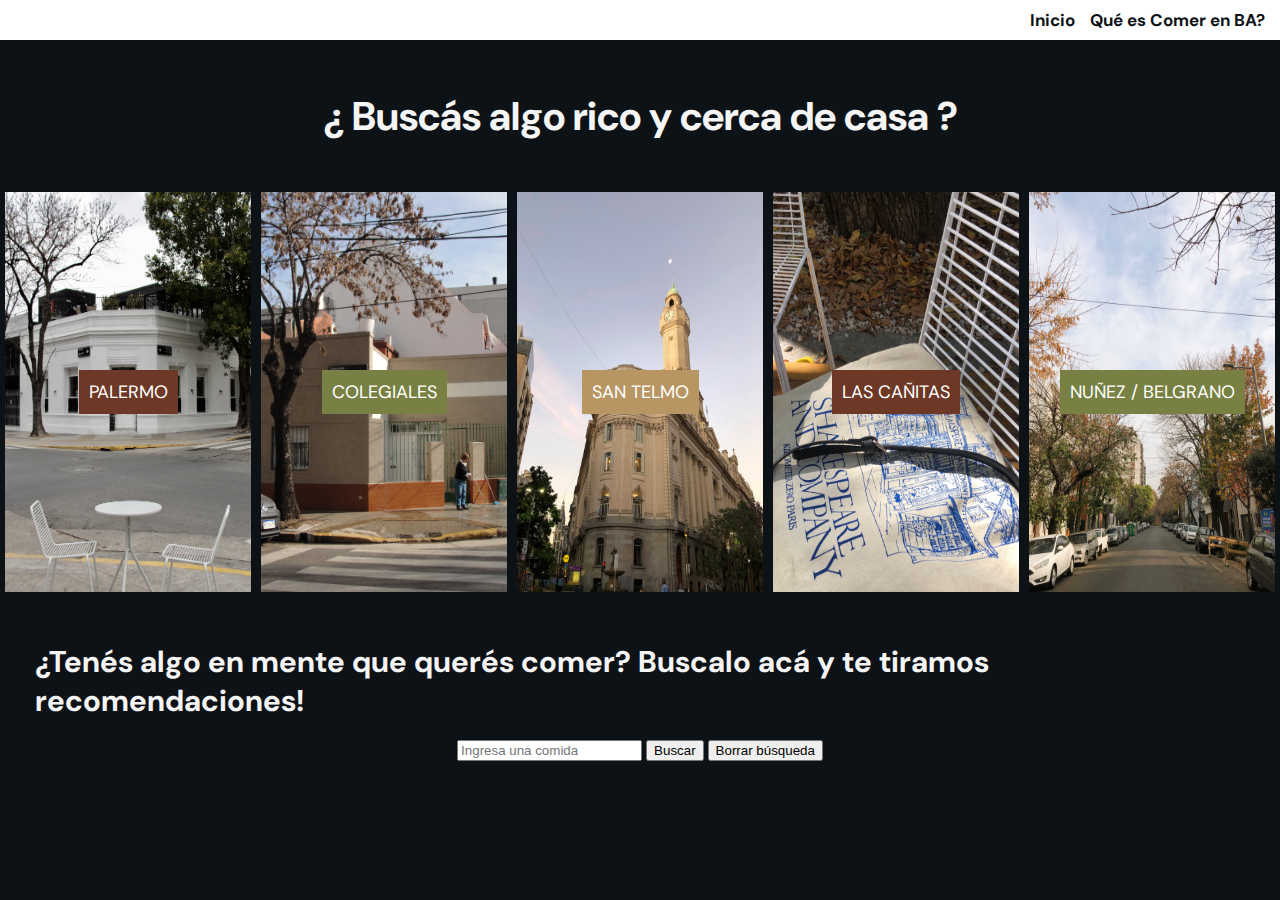
==== Barrio/barrio.html @ 228838a5 "Buscador opciones" ====
<!-- Restaurantes -->
<!DOCTYPE html>
<html lang="en">
<head>
    <link href="https://cdn.jsdelivr.net/npm/bootstrap@5.3.0-alpha3/dist/css/bootstrap.min.css" rel="stylesheet" integrity="sha384-KK94CHFLLe+nY2dmCWGMq91rCGa5gtU4mk92HdvYe+M/SXH301p5ILy+dN9+nJOZ" crossorigin="anonymous">
    <script src="https://cdn.jsdelivr.net/npm/bootstrap@5.3.0-alpha3/dist/js/bootstrap.bundle.min.js" integrity="sha384-ENjdO4Dr2bkBIFxQpeoTz1HIcje39Wm4jDKdf19U8gI4ddQ3GYNS7NTKfAdVQSZe" crossorigin="anonymous"></script>
    <link rel="stylesheet" href="barrio.css">
    <link rel="preconnect" href="https://fonts.googleapis.com">
    <link rel="preconnect" href="https://fonts.gstatic.com" crossorigin>
    <link href="https://fonts.googleapis.com/css2?family=DM+Sans&display=swap" rel="stylesheet">
    <link href="https://fonts.googleapis.com/css2?family=DM+Serif+Display&display=swap" rel="stylesheet">
    <meta charset="UTF-8">
    <meta http-equiv="X-UA-Compatible" content="IE=edge">
    <meta name="viewport" content="width=device-width, initial-scale=1.0">
    <title>Comer en BA</title>
    <script src="script.js"></script>
</head>
<body>
    <div class="menu">
        <a href="/index.html" id="textoMenu"><b>Inicio</b></a>
        <a href="/Info/info.html" id="textoMenu"><b>Qué es Comer en BA?</b></a>
    </div> 
    <div class="titulo"><b>¿ Buscás algo rico y cerca de casa ?</b></div>
    <div class="fotos">
        <div class="foto">
            <img id="img" src="imagenes/Palermo.jpg" alt="Palermo">
            <div class="arriba"><a id="formato" href="./Palermo/palermo.html"><p style="background-color: #6D3826; padding: 10px;">PALERMO</p></a></div>
        </div>
        <div class="foto">
            <img id="img" src="imagenes/Colegiales.jpg" alt="Colegiales">
            <div class="arriba"><a id="formato" href="./Colegiales/colegiales.html"><p style="background-color: #788143; padding: 10px;">COLEGIALES</p></a></div>
        </div>
        <div class="foto">
            <img id="img" src="imagenes/San Telmo.jpg" alt="San Telmo">
            <div class="arriba"><a id="formato" href="./San Telmo/STelmo.html"><p style="background-color: #B89663; padding: 10px;">SAN TELMO</p></a></div>
        </div>
        <div class="foto">
            <img id="img" src="imagenes/Cañitas.jpg" alt="Cañitas">
            <div class="arriba"><a id="formato" href="./Las Cañitas/cañitas.html"><p style="background-color:#6D3826; padding: 10px;">LAS CAÑITAS</p></a></div>
        </div>
        <div class="foto">
            <img id="img" src="imagenes/Nuñez-Belgrano.jpg" alt="Nuñez/Belgrano">
            <div class="arriba"><a id="formato" href="./Nuñez-Belgrano/nuñez-bel.html"><p style="background-color: #788143; padding: 10px;">NUÑEZ / BELGRANO</p></a></div>
        </div>
    </div>
    <div class="buscador">
        <div id="textoB"><b>¿Tenés algo en mente que querés comer? Buscalo acá y te tiramos recomendaciones!</b></div>
        <div>
            <input type="text" id="inputComida" placeholder="Ingresa una comida">
            <button onclick="sugerirLugarComida()">Buscar</button>
            <button onclick="BorrarBúsqueda()">Borrar búsqueda</button>
        </div>
        <div><p id="resultado" class="text-light"></p></div>
    </div>
</body>
</html>
---- Barrio/barrio.css ----
body{
    background-color: #0d1216;
    border: 0px;
    padding: 0px;
    margin-left: 0px;
    margin-right: 0px;
    margin-top: 0px;
}
.menu{
    display: flex;
    align-items:center;
    justify-content:flex-end;
    position: sticky;
    z-index: 1;
    top: 0px;
    height: 40px;
    margin-bottom: 20px;
    padding-right: 15px;
    gap: 15px;
    background-color:#FFFFFF;
  }
  #textoMenu{
    font-family: 'DM Sans', sans-serif;
    color: #0d1216;
    text-decoration: none;
    font-size: 17px;
  }

/*Solo de esta página*/
.titulo{
    display: flex;
    justify-content: center;
    align-content: center;
    font-family: 'DM Sans', sans-serif;
    color: whitesmoke;
    font-size: 40px;
    margin-top: 50px;
    margin-bottom: 40px;
}

/*fotos*/
.fotos{
    display: flex;
    text-align: center;
    justify-content: space-evenly;
    margin-top: 45px;
    margin-bottom: 45px;
  }
  #img{
    width: 100%;
    height: 100%;
  }
  .foto{
    position: relative;
    width: 350px;
    height: 400px;
    margin: 5px;
    display: flex;
    align-items: center;
    justify-content: center;
  }
  .arriba{
    position: absolute;
  }
  #formato{
    font-family: 'DM Sans', sans-serif;
    color: #FFFFFF;
    text-decoration: none;
    font-size: 18px;
  }

/*Buscador*/
.buscador{
  display: flex;
  justify-content: center;
  align-items: center;
  flex-wrap: wrap;
  flex-direction: column;
  margin: 35px;
  gap: 20px;
}
#textoB {
  font-size: 30px;
  font-family: 'DM Sans', sans-serif;
  color: whitesmoke;
}
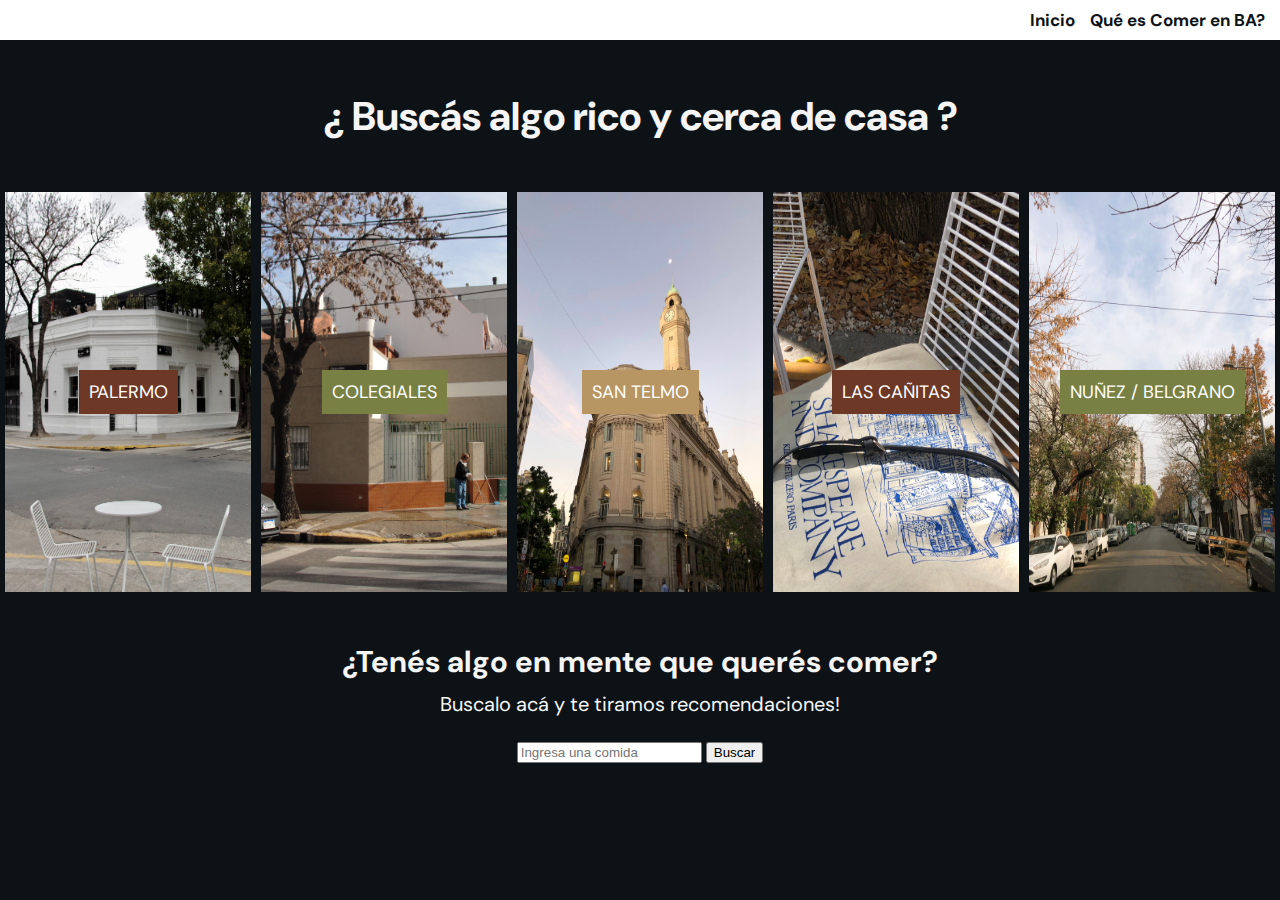
==== commit 788b869b: "Buscador fin" ====
--- a/Barrio/barrio.html
+++ b/Barrio/barrio.html
@@ -44,11 +44,11 @@
         </div>
     </div>
     <div class="buscador">
-        <div id="textoB"><b>¿Tenés algo en mente que querés comer? Buscalo acá y te tiramos recomendaciones!</b></div>
-        <div>
+        <div id="textoB"><b>¿Tenés algo en mente que querés comer?</b></div>
+        <div id="textoC">Buscalo acá y te tiramos recomendaciones!</div>
+        <div id="Form">
             <input type="text" id="inputComida" placeholder="Ingresa una comida">
             <button onclick="sugerirLugarComida()">Buscar</button>
-            <button onclick="BorrarBúsqueda()">Borrar búsqueda</button>
         </div>
         <div><p id="resultado" class="text-light"></p></div>
     </div>
--- a/Barrio/barrio.css
+++ b/Barrio/barrio.css
@@ -77,10 +77,18 @@
   flex-wrap: wrap;
   flex-direction: column;
   margin: 35px;
-  gap: 20px;
+  gap: 10px;
 }
 #textoB {
   font-size: 30px;
   font-family: 'DM Sans', sans-serif;
   color: whitesmoke;
 }
+#textoC{
+  font-size: 20px;
+  font-family: 'DM Sans', sans-serif;
+  color: whitesmoke;
+}
+#Form{
+  margin: 15px;
+}
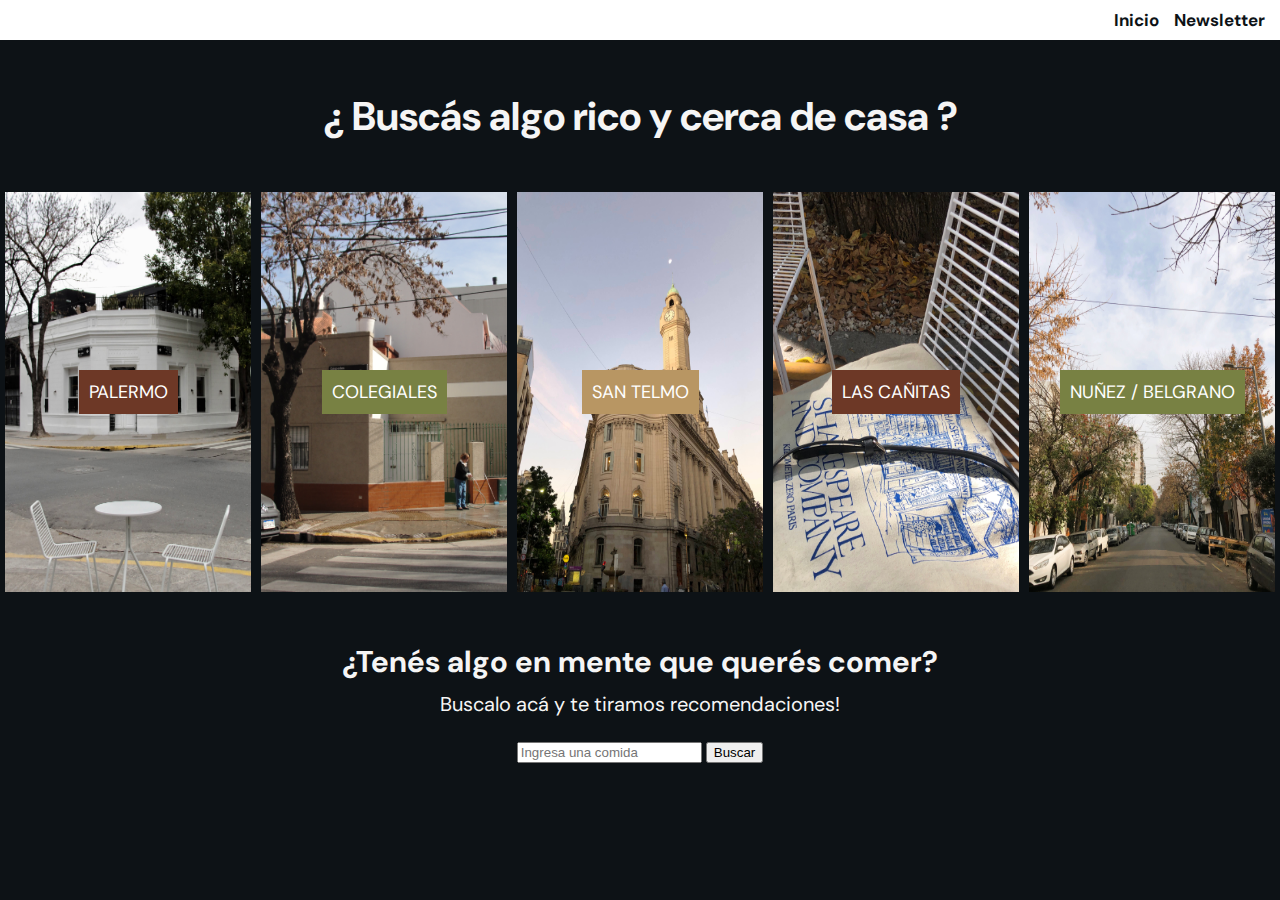
==== commit e2611223: "newsletter" ====
--- a/Barrio/barrio.html
+++ b/Barrio/barrio.html
@@ -18,7 +18,7 @@
 <body>
     <div class="menu">
         <a href="/index.html" id="textoMenu"><b>Inicio</b></a>
-        <a href="/Info/info.html" id="textoMenu"><b>Qué es Comer en BA?</b></a>
+        <a href="/Info/info.html" id="textoMenu"><b>Newsletter</b></a>
     </div> 
     <div class="titulo"><b>¿ Buscás algo rico y cerca de casa ?</b></div>
     <div class="fotos">
--- a/Barrio/barrio.css
+++ b/Barrio/barrio.css
@@ -92,3 +92,13 @@
 #Form{
   margin: 15px;
 }
+
+/*Responsive*/
+@media screen and (max-width: 790px){
+  #textoMenu{
+      font-family: 'DM Sans', sans-serif;
+      color: #0d1216;
+      text-decoration: none;
+      font-size: 14px;
+    }
+  }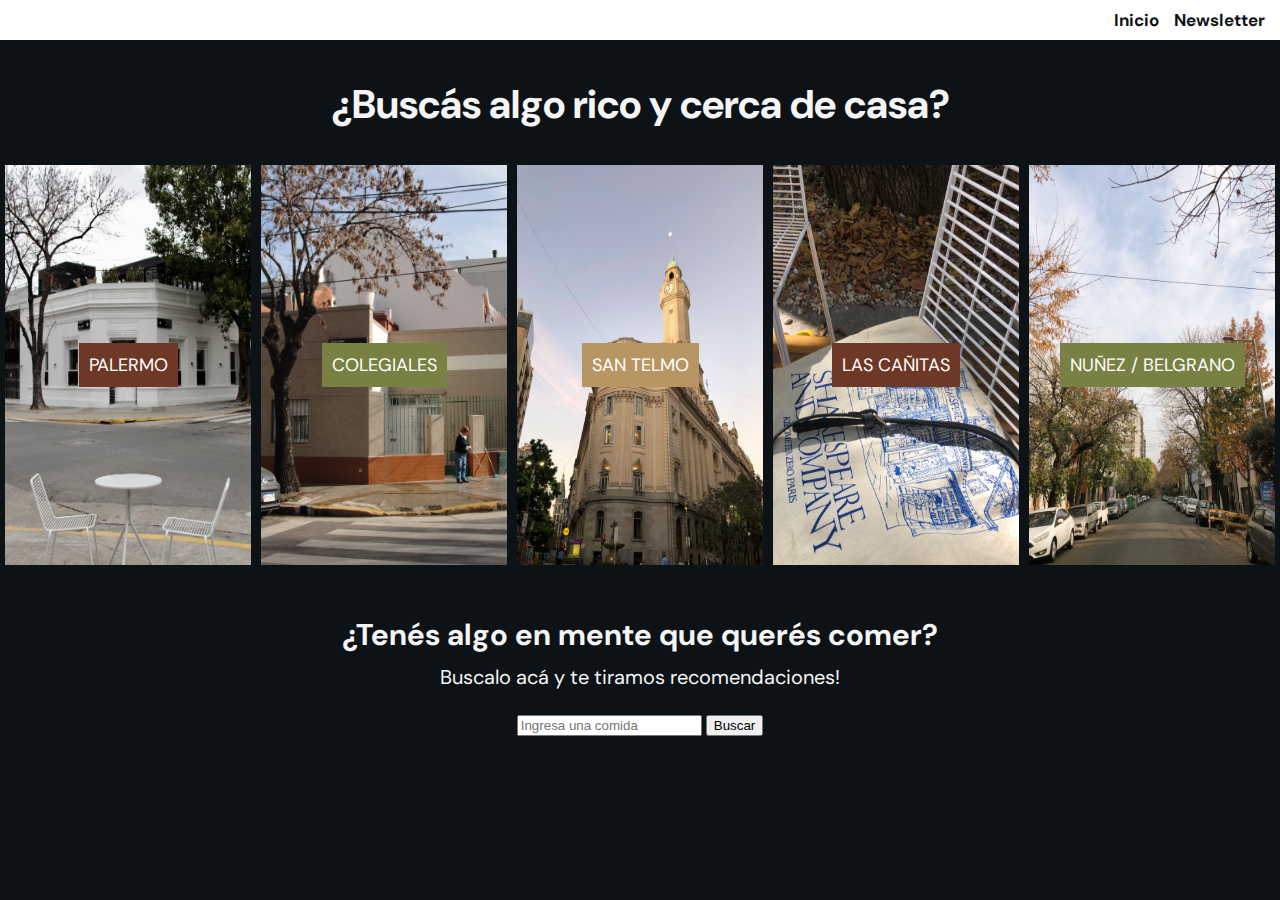
==== commit 6857e85d: "links corregidos" ====
--- a/Barrio/barrio.html
+++ b/Barrio/barrio.html
@@ -20,7 +20,7 @@
         <a href="/index.html" id="textoMenu"><b>Inicio</b></a>
         <a href="/Info/info.html" id="textoMenu"><b>Newsletter</b></a>
     </div> 
-    <div class="titulo"><b>¿ Buscás algo rico y cerca de casa ?</b></div>
+    <div id="titulo"><b>¿Buscás algo rico y cerca de casa?</b></div>
     <div class="fotos">
         <div class="foto">
             <img id="img" src="imagenes/Palermo.jpg" alt="Palermo">
--- a/Barrio/barrio.css
+++ b/Barrio/barrio.css
@@ -27,15 +27,14 @@
   }
 
 /*Solo de esta página*/
-.titulo{
+#titulo{
     display: flex;
     justify-content: center;
     align-content: center;
     font-family: 'DM Sans', sans-serif;
     color: whitesmoke;
     font-size: 40px;
-    margin-top: 50px;
-    margin-bottom: 40px;
+    margin-top: 38px;
 }
 
 /*fotos*/
@@ -43,7 +42,7 @@
     display: flex;
     text-align: center;
     justify-content: space-evenly;
-    margin-top: 45px;
+    margin-top: 30px;
     margin-bottom: 45px;
   }
   #img{
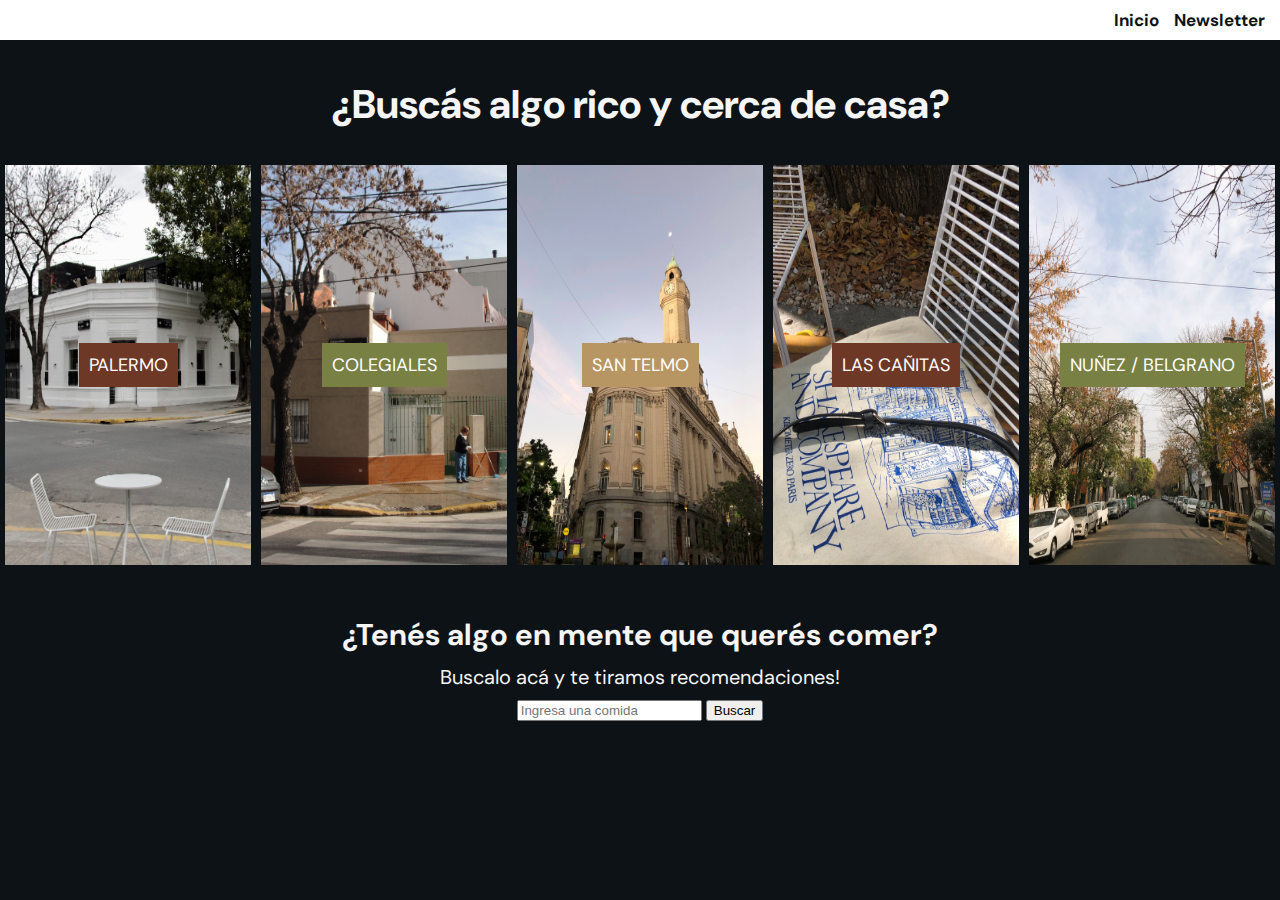
==== commit 068371c6: "Mensaje prueba" ====
--- a/Barrio/barrio.html
+++ b/Barrio/barrio.html
@@ -13,7 +13,7 @@
     <meta http-equiv="X-UA-Compatible" content="IE=edge">
     <meta name="viewport" content="width=device-width, initial-scale=1.0">
     <title>Comer en BA</title>
-    <script src="script.js"></script>
+    <script src="/script.js"></script>
 </head>
 <body>
     <div class="menu">
@@ -46,9 +46,9 @@
     <div class="buscador">
         <div id="textoB"><b>¿Tenés algo en mente que querés comer?</b></div>
         <div id="textoC">Buscalo acá y te tiramos recomendaciones!</div>
-        <div id="Form">
-            <input type="text" id="inputComida" placeholder="Ingresa una comida">
-            <button onclick="sugerirLugarComida()">Buscar</button>
+        <div class="m-12 d-flex align-items-center">
+            <input type="text" class="m-2" id="inputComida" placeholder="Ingresa una comida">
+            <button class="btn btn-md btn-dark btn-block" onclick="sugerirLugarComida()">Buscar</button>
         </div>
         <div><p id="resultado" class="text-light"></p></div>
     </div>
--- a/Barrio/barrio.css
+++ b/Barrio/barrio.css
@@ -88,9 +88,6 @@
   font-family: 'DM Sans', sans-serif;
   color: whitesmoke;
 }
-#Form{
-  margin: 15px;
-}
 
 /*Responsive*/
 @media screen and (max-width: 790px){
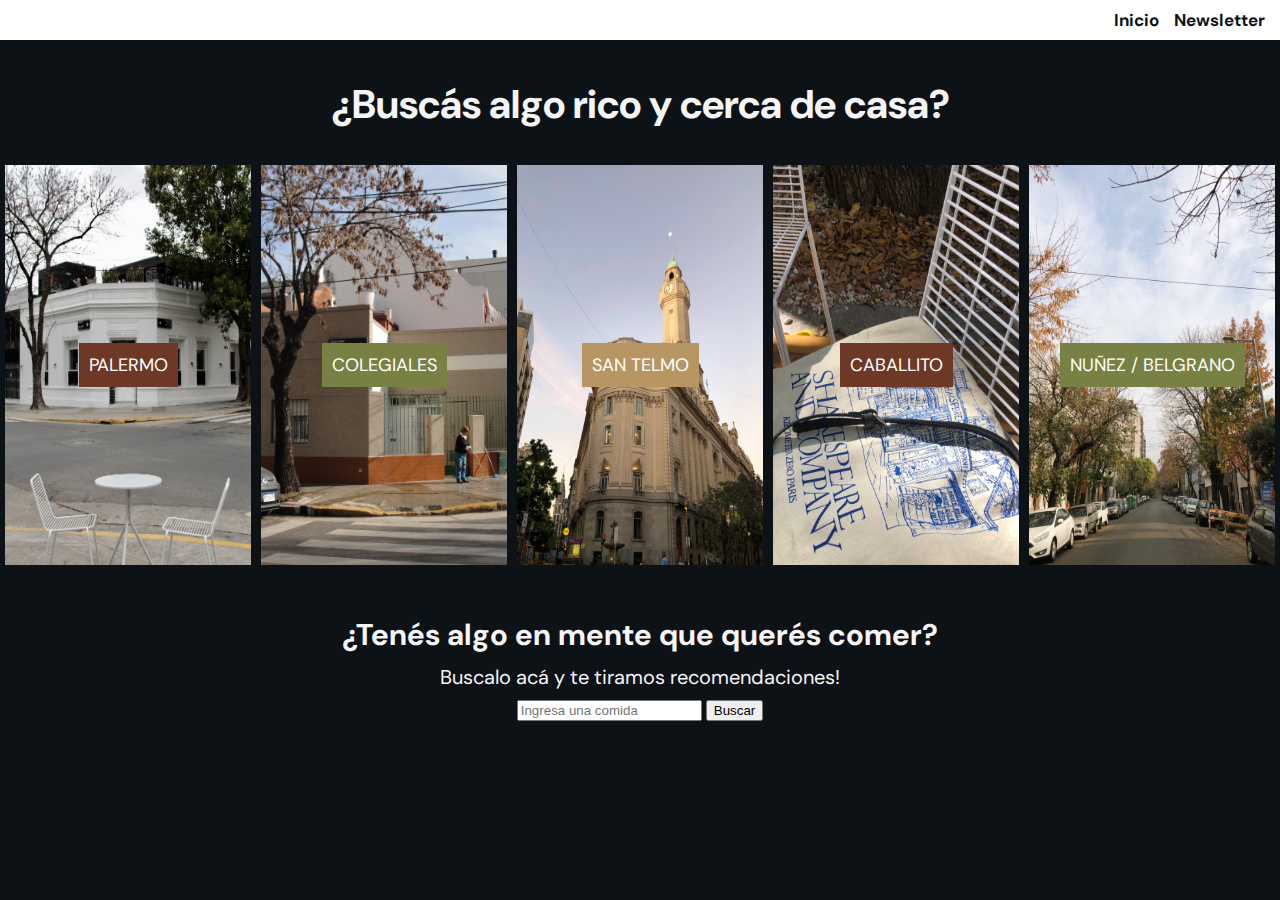
==== commit adacf131: "nuevo barrio" ====
--- a/Barrio/barrio.html
+++ b/Barrio/barrio.html
@@ -35,8 +35,8 @@
             <div class="arriba"><a id="formato" href="./San Telmo/STelmo.html"><p style="background-color: #B89663; padding: 10px;">SAN TELMO</p></a></div>
         </div>
         <div class="foto">
-            <img id="img" src="imagenes/Cañitas.jpg" alt="Cañitas">
-            <div class="arriba"><a id="formato" href="./Las Cañitas/cañitas.html"><p style="background-color:#6D3826; padding: 10px;">LAS CAÑITAS</p></a></div>
+            <img id="img" src="imagenes/Caballito.jpg" alt="Caballito">
+            <div class="arriba"><a id="formato" href="./Caballito/caballito.html"><p style="background-color:#6D3826; padding: 10px;">CABALLITO</p></a></div>
         </div>
         <div class="foto">
             <img id="img" src="imagenes/Nuñez-Belgrano.jpg" alt="Nuñez/Belgrano">
@@ -48,7 +48,7 @@
         <div id="textoC">Buscalo acá y te tiramos recomendaciones!</div>
         <div class="m-12 d-flex align-items-center">
             <input type="text" class="m-2" id="inputComida" placeholder="Ingresa una comida">
-            <button class="btn btn-md btn-dark btn-block" onclick="sugerirLugarComida()">Buscar</button>
+            <button type="button" class="btn btn-secondary" onclick="sugerirLugarComida()">Buscar</button>
         </div>
         <div><p id="resultado" class="text-light"></p></div>
     </div>
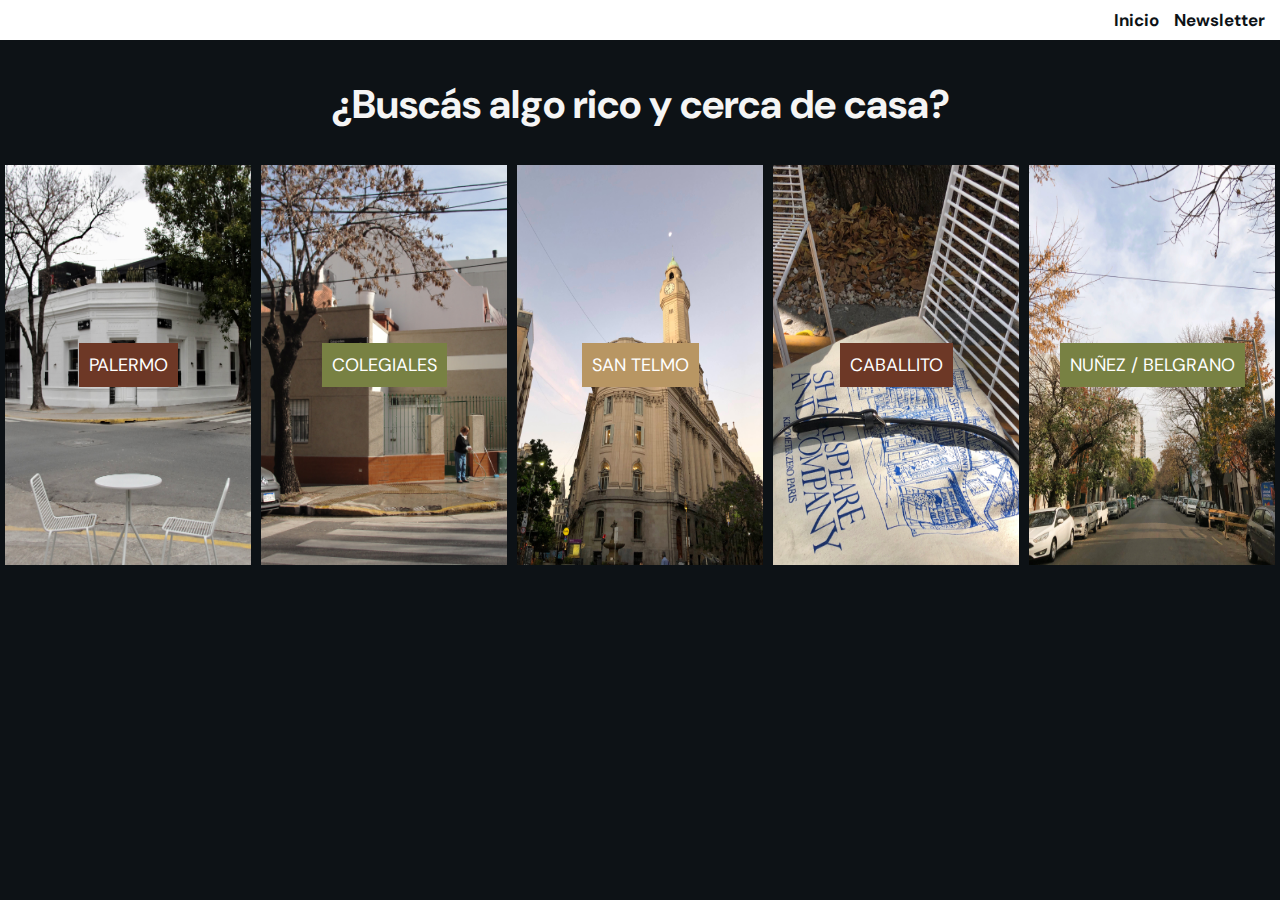
==== commit cef6cd84: "cambio de lugar buscador" ====
--- a/Barrio/barrio.html
+++ b/Barrio/barrio.html
@@ -43,14 +43,5 @@
             <div class="arriba"><a id="formato" href="./Nuñez-Belgrano/nuñez-bel.html"><p style="background-color: #788143; padding: 10px;">NUÑEZ / BELGRANO</p></a></div>
         </div>
     </div>
-    <div class="buscador">
-        <div id="textoB"><b>¿Tenés algo en mente que querés comer?</b></div>
-        <div id="textoC">Buscalo acá y te tiramos recomendaciones!</div>
-        <div class="m-12 d-flex align-items-center">
-            <input type="text" class="m-2" id="inputComida" placeholder="Ingresa una comida">
-            <button type="button" class="btn btn-secondary" onclick="sugerirLugarComida()">Buscar</button>
-        </div>
-        <div><p id="resultado" class="text-light"></p></div>
-    </div>
 </body>
 </html>--- a/Barrio/barrio.css
+++ b/Barrio/barrio.css
@@ -68,27 +68,6 @@
     font-size: 18px;
   }
 
-/*Buscador*/
-.buscador{
-  display: flex;
-  justify-content: center;
-  align-items: center;
-  flex-wrap: wrap;
-  flex-direction: column;
-  margin: 35px;
-  gap: 10px;
-}
-#textoB {
-  font-size: 30px;
-  font-family: 'DM Sans', sans-serif;
-  color: whitesmoke;
-}
-#textoC{
-  font-size: 20px;
-  font-family: 'DM Sans', sans-serif;
-  color: whitesmoke;
-}
-
 /*Responsive*/
 @media screen and (max-width: 790px){
   #textoMenu{
